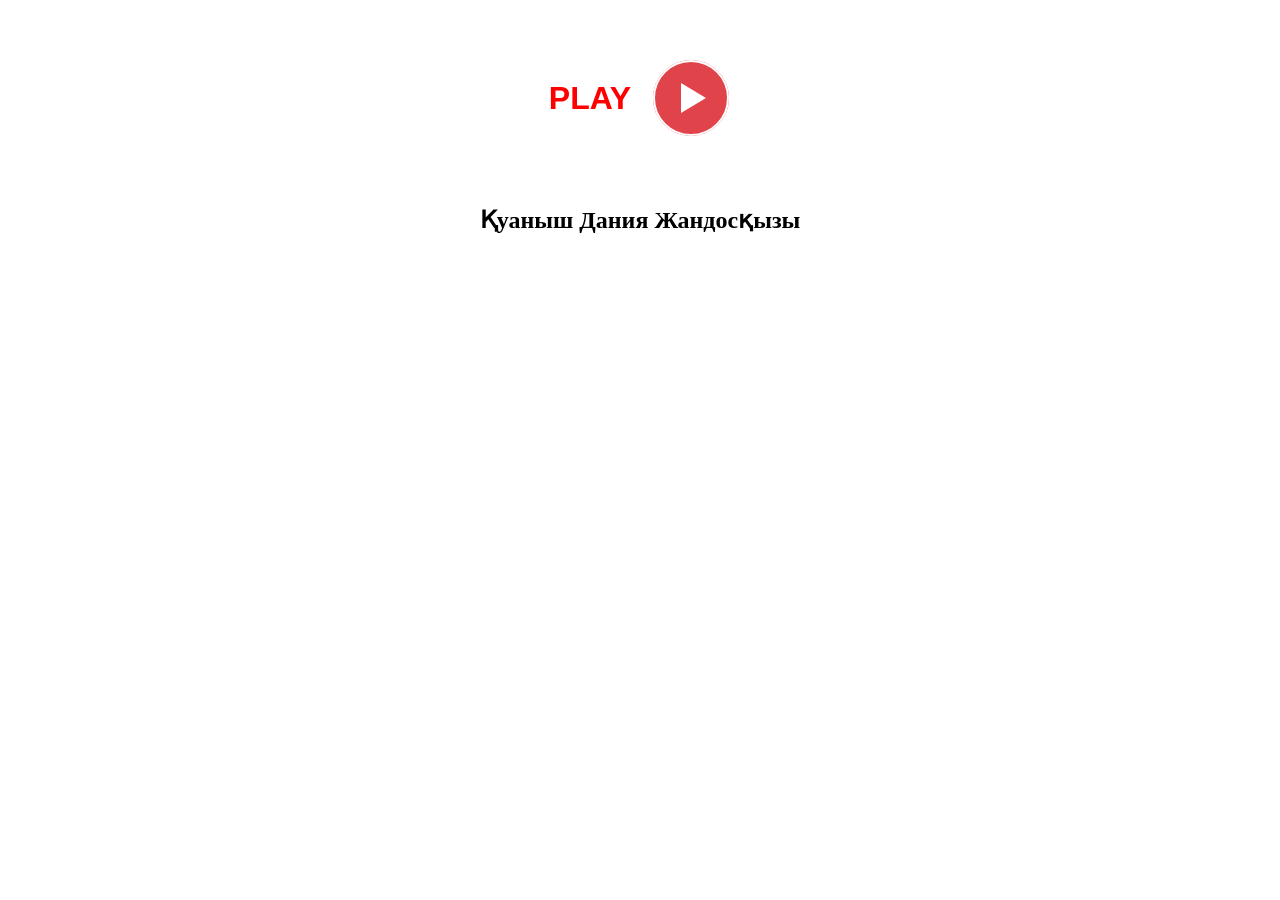
==== index.html @ bbcc85dd "check domino" ====
<!DOCTYPE html>
<html lang="en">

<head>
    <meta charset="UTF-8">
    <meta name="viewport" content="width=device-width, initial-scale=1.0">
    <title>Domino Triangle</title>
    <link rel="icon" href="img/logo.png" >
    <link rel="stylesheet" href="style.css">
</head>

<body>
    <div class="maincontainer">
        <main>
            <section class="play">
                <div class="game">
                    <div class="box" id="thegame">
                        <div style="justify-content: center;display: flex; align-items: center;column-gap: 20px;">
                            <span
                                style="color:red;font-family:Verdana, Geneva, Tahoma, sans-serif;font-weight: 800;font-size:xx-large;"
                                id="span"> PLAY</span>
                            <button id="btn" class="playBtn"></button>
                        </div>
                        <div class="rows" id="rows">

                        </div>
                        <br>
                        <div class="drawing">
                            <label id="chances">Доступные перетасовки - 4</label>
                            <div class="container" id="coll">
                                <div class="card2 draggable" draggable="true" style="background-size:cover;"
                                    id="coloda">

                                </div>
                            </div>
                            <button class="drawbtn" id="drawbtn">Draw</button>
                            <div class="container" id="curr">
                                <div class="card2 draggable" draggable="true" style="background-size:cover;"
                                    id="current">

                                </div>
                            </div>
                        </div>
                        <div class="box">
                            <h1>Қуаныш Дания Жандосқызы</h1>
                        </div>
                    </div>
                    
                </div>
                <div class="win" id="win-panel">
                        <div class="win-panel">
                            <img src="/img/emoji.png" alt="">
                            <p class="win-text"> Congratulations you won!</p>
                        </div>
                </div>
            </section>
        </main>
        <section>

        </section>
    </div>
    <script src="index.js"></script>
</body>

</html>
---- style.css ----
.card2{
    width:40px;
    height:76px;
    margin: 1px;
}
.lin{
    margin-bottom: -5px;
    text-align: center; display: flex;justify-content: center; column-gap: 20px;
}
.box{
    margin:50px;
    justify-content: center;
}

.playBtn {
    width: 80px;
    height: 80px;
    background-color: #e1434b;
    border-radius: 100%;
    border: #fff solid 2px;
    position: relative;
    animation: shadowPulse 1s infinite linear;
}

.playBtn::before {
    position: absolute;
    content: '';
    border-top: transparent 15px solid;
    border-bottom: transparent 15px solid;
    border-left: #fff 25px solid;
    top: 50%;
    left: 50%;
    transform: translate(-40%, -50%);
}

.playBtn::after {
    position: absolute;
    content: '';
    top: 0;
    left: 0;
    right: 0;
    bottom: 0;
    border: #fff solid 2px;
    border-radius: 100%;
    animation: ringPulse 1s infinite linear;
}

@keyframes ringPulse {
    0% {
        opacity: 0;
        transform: scale(0.95);
    }

    10% {
        opacity: 1;
    }

    80%, 100% {
        opacity: 0;
        transform: scale(2);
    }
}

@keyframes shadowPulse {
    0% {
        box-shadow: 0 0 8px 6px transparent,
                    0 0 0 0 transparent,
                    0 0 0 0 transparent;
    }

    10% {
        box-shadow: 0 0 8px 6px #e1434b,
                    0 0 12px 10px transparent,
                    0 0 12px 5px #e1434b;
    }

    80%, 100% {
        box-shadow: 0 0 8px 6px transparent,
                    0 0 0 40px transparent,
                    0 0 0 40px transparent;
    }
}

.draggable{
    cursor: move;
}

.hovered{
    border: 1px black dashed;
}

.container{
    width:40px;
    height:76px;
    margin: 1px;
}

.contana{
    width:40px;
    height:76px;
    margin: 1px;
}

.contana.hovered{
    border: none;
}

.drawing{
    /* background-color:#e1434b; */
    display: none;
    /* display: flex; */
    justify-content: center;
    column-gap: 60px;
    align-items: center;
}

.drawbtn{
    background-color: green;
    color:white;
    border:none;
    height:50px;
    border-radius:5px; 
    padding: 10px;
    cursor: pointer;
}

.win{
    display: none;
}

.win-panel{
    display: flex;
    background-color: rgb(228, 192, 248);
    border-radius: 10px;
    width:600px;
    justify-content: center;
    padding: 40px;
}

.win-panel img{
    width:50%;
    height: 100%;
}

.play{
    display: flex;
    justify-content: center;
}

.win-text{
    font-size: 45px;
    color: #e1434b;
    font-weight: bold;
    font-family:cursive;
    padding: 20px;
}
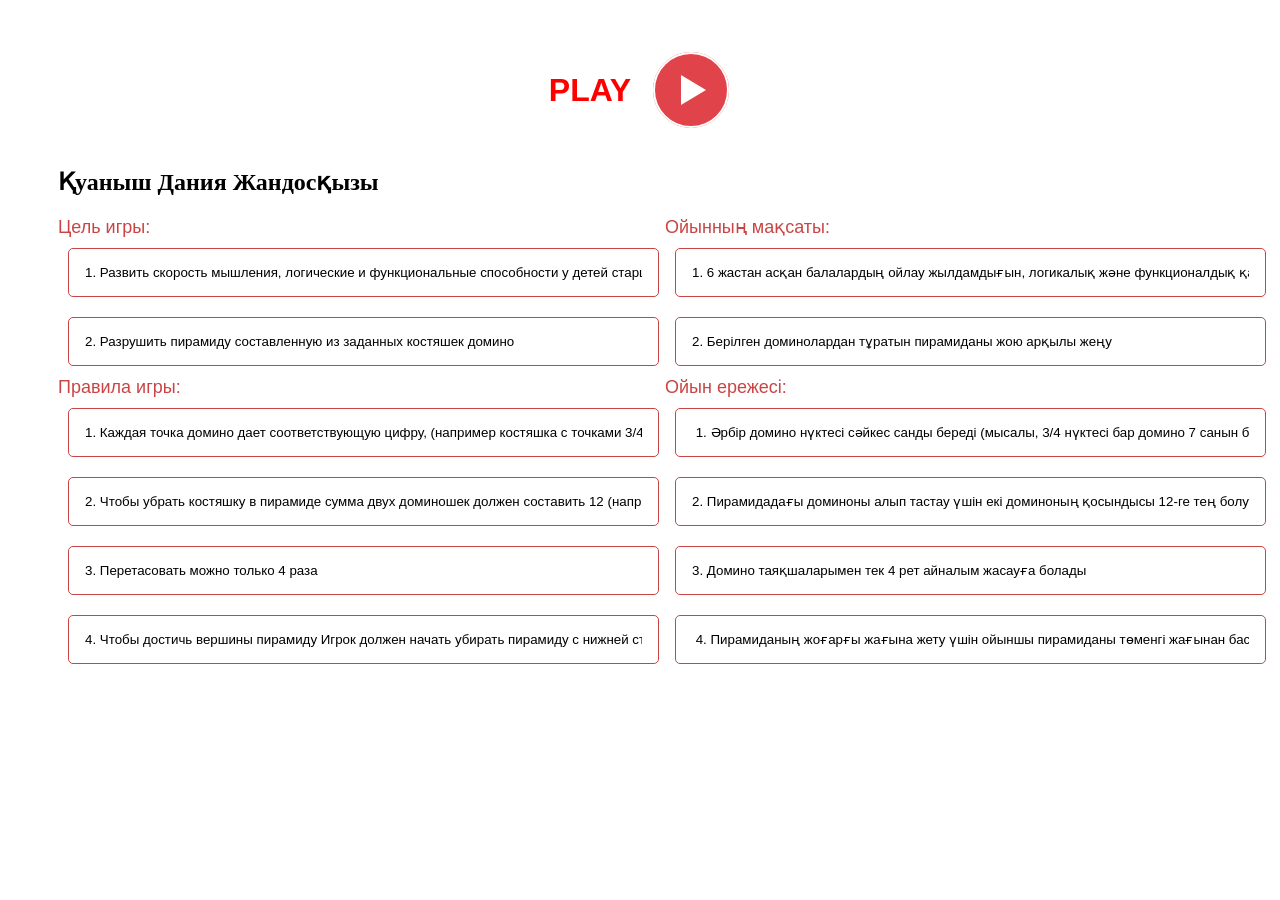
==== commit 60fbd952: "Instructions added" ====
--- a/index.html
+++ b/index.html
@@ -5,8 +5,30 @@
     <meta charset="UTF-8">
     <meta name="viewport" content="width=device-width, initial-scale=1.0">
     <title>Domino Triangle</title>
-    <link rel="icon" href="img/logo.png" >
+    <link rel="icon" href="img/logo.png">
     <link rel="stylesheet" href="style.css">
+
+    <!-- Yandex.Metrika counter -->
+    <script type="text/javascript">
+        (function (m, e, t, r, i, k, a) {
+            m[i] = m[i] || function () { (m[i].a = m[i].a || []).push(arguments) };
+            m[i].l = 1 * new Date();
+            for (var j = 0; j < document.scripts.length; j++) { if (document.scripts[j].src === r) { return; } }
+            k = e.createElement(t), a = e.getElementsByTagName(t)[0], k.async = 1, k.src = r, a.parentNode.insertBefore(k, a)
+        })
+            (window, document, "script", "https://mc.yandex.ru/metrika/tag.js", "ym");
+
+        ym(95830495, "init", {
+            clickmap: true,
+            trackLinks: true,
+            accurateTrackBounce: true,
+            webvisor: true
+        });
+    </script>
+    <noscript>
+        <div><img src="https://mc.yandex.ru/watch/95830495" style="position:absolute; left:-9999px;" alt="" /></div>
+    </noscript>
+    <!-- /Yandex.Metrika counter -->
 </head>
 
 <body>
@@ -41,17 +63,57 @@
                                 </div>
                             </div>
                         </div>
-                        <div class="box">
-                            <h1>Қуаныш Дания Жандосқызы</h1>
+                        <h1>Қуаныш Дания Жандосқызы</h1>
+
+                        <div class="box" style="display:flex; column-gap: 50px;">
+                            <div class="ins-panel">
+                                <label>Цель игры:</label>
+                                <input type="text"
+                                    value="1. Развить скорость мышления, логические и функциональные способности у детей старше 6 лет"
+                                    readonly class="instr">
+                                <input type="text"
+                                    value="2. Разрушить пирамиду составленную из заданных костяшек домино" readonly
+                                    class="instr">
+                                <label for="">Правила игры: </label>
+                                <input type="text"
+                                    value="1. Каждая точка домино дает соответствующую цифру, (например костяшка с точками 3/4 дает цифру 7)"
+                                    readonly class="instr">
+                                <input type="text"
+                                    value="2. Чтобы убрать костяшку в пирамиде сумма двух доминошек должен составить 12 (например чтоб убрать костяжку с точками 3/4 на нужны костяжки с точками 5/0, 4/1, 3,2, 2/3, 1/4, 0/5)"
+                                    readonly class="instr">
+                                <input type="text" value="3. Перетасовать можно только 4 раза
+                                " readonly class="instr">
+                                <input type="text"
+                                    value="4. Чтобы достичь вершины пирамиду Игрок должен начать убирать пирамиду с нижней строки и достичь самой вершины пирамиды."
+                                    readonly class="instr">
+                            </div>
+                            <div class="ins-panel">
+                                <label>Ойынның мақсаты:</label>
+                                <input type="text" 
+                                    value="1. 6 жастан асқан балалардың ойлау жылдамдығын, логикалық және функционалдық қабілеттерін дамыту
+                                " readonly class="instr">
+                                <input type="text" 
+                                    value="2. Берілген доминолардан тұратын пирамиданы жою арқылы жеңу" readonly class="instr">
+                                <label for=""> Ойын ережесі: </label>
+                                <input type="text" 
+                                    value=" 1. Әрбір домино нүктесі сәйкес санды береді (мысалы, 3/4 нүктесі бар домино 7 санын береді)" readonly class="instr">
+                                <input type="text"
+                                    value="2. Пирамидадағы доминоны алып тастау үшін екі доминоның қосындысы 12-ге тең болуы керек (мысалы, 3/4 ұпайлары бар доминоны алып тастау үшін 5/0, 4/1, 3.2, 2/3 ұпайлары бар домино тастары қажет) "
+                                    readonly class="instr">
+                                <input type="text" 
+                                    value="3. Домино таяқшаларымен тек 4 рет айналым жасауға болады" readonly class="instr">
+                                <input type="text" 
+                                    value=" 4. Пирамиданың жоғарғы жағына жету үшін ойыншы пирамиданы төменгі жағынан бастап қана жоя алады" readonly class="instr">
+                            </div>
                         </div>
                     </div>
-                    
+
                 </div>
                 <div class="win" id="win-panel">
-                        <div class="win-panel">
-                            <img src="/img/emoji.png" alt="">
-                            <p class="win-text"> Congratulations you won!</p>
-                        </div>
+                    <div class="win-panel">
+                        <img src="img/emoji.png" alt="">
+                        <p class="win-text"> Congratulations you won!</p>
+                    </div>
                 </div>
             </section>
         </main>
--- a/style.css
+++ b/style.css
@@ -8,7 +8,6 @@
     text-align: center; display: flex;justify-content: center; column-gap: 20px;
 }
 .box{
-    margin:50px;
     justify-content: center;
 }
 
@@ -145,6 +144,7 @@
 .play{
     display: flex;
     justify-content: center;
+    margin:50px;
 }
 
 .win-text{
@@ -153,4 +153,25 @@
     font-weight: bold;
     font-family:cursive;
     padding: 20px;
+}
+
+.instr{
+    width:100%;
+    padding: 16px;
+    outline: #c94545;
+    border:solid 1px #c94545;
+    border-radius: 5px;
+    margin: 10px;
+
+}
+
+.box label{
+    color:#c94545;
+    line-height: 22px;
+    font-size: 18px;
+    font-family:Verdana, Geneva, Tahoma, sans-serif;
+}
+
+.ins-panel{
+    width:50%;
 }
